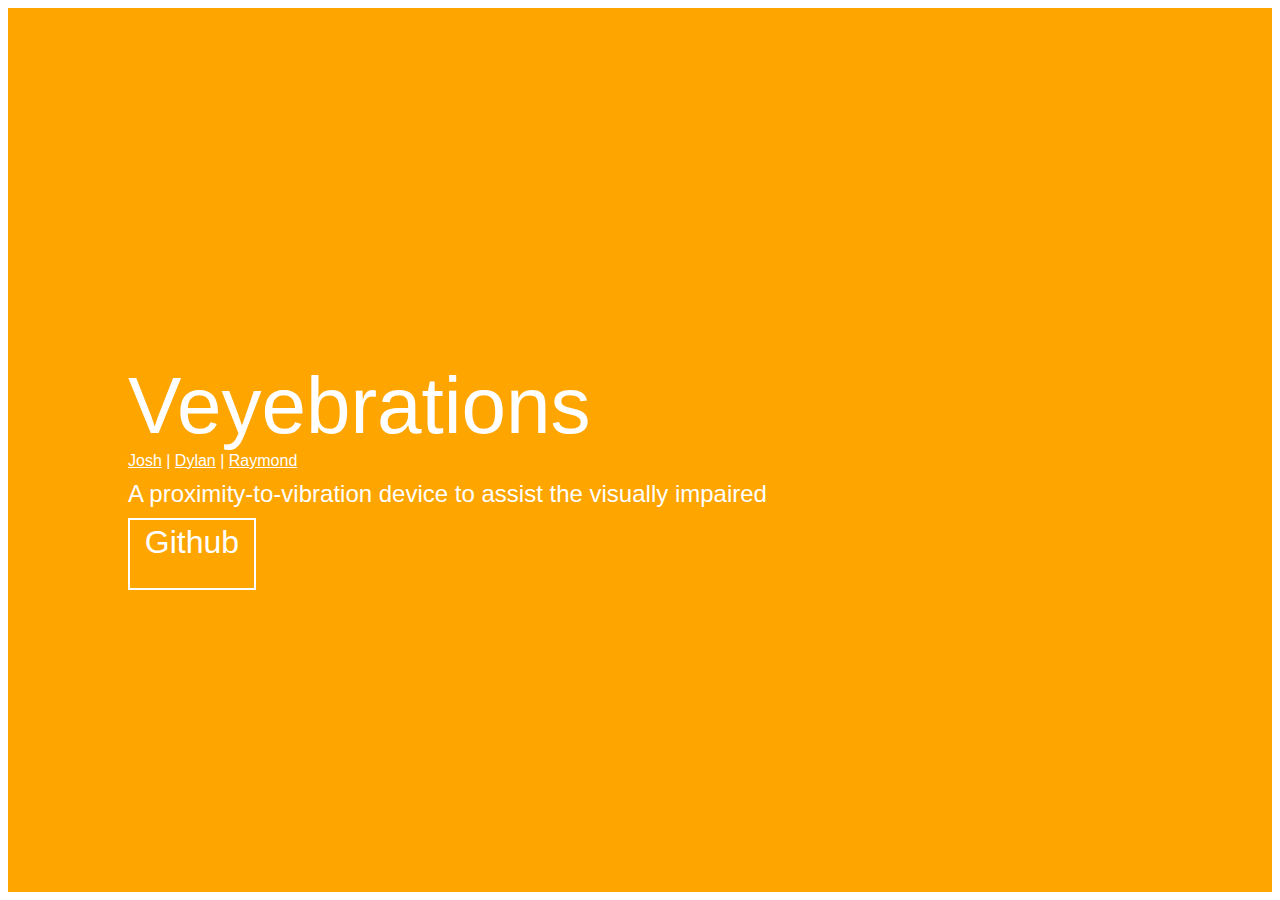
==== index.html @ 89248b1b "cover page" ====
<html>
	<head>
		<script src="js/main.js"></script>
		<link rel="stylesheet" type="text/css" href="css/main.css">
	</head>
	<body>
		<div class="frontBanner">
			<div class="titleCard">
				<div class="title">Veyebrations</div>
				<div class="names"> <a class="names" href="https://github.com/Aether357">Josh</a> | <a class="names" href="https://github.com/dxa4481">Dylan</a> | <a class="names" href="https://github.com/rayrobdod">Raymond</a></div>
			
				<div class="description">A proximity-to-vibration device to assist the visually impaired</div>
				<div onclick="window.location = 'https://github.com/dxa4481/Veyebrations/'" class="githubLink">Github</div>
			</div>
		</div>
	</body>

</html>
---- css/main.css ----
.frontBanner{
	background-color: orange;
	height: 100%;
	width: 100%;
	font-family: Lato, Helvetica, Arial, sans-serif;
}

.titleCard{
	bottom: 20%;
	left: 10%;
	height: 40%;
	display: block;
	position: absolute;
}

.title{
	font-size: 500%;
	color: white;
}

.description{
	font-size: 150%;
	color: white;
	line-height: 200%;
}

.githubLink{
	box-shadow: rgb(255, 255, 255) 0px 0px 0px 2px inset;
	width: 20%;
	bottom: 10%;
	height: 20%;
	text-align: center;
	line-height: 150%;
	color: white;
	font-size: 200%;
	transition: all 0.3s;
	cursor:pointer;
}

.githubLink:hover{
	background-color: #FFCF0F;
}

.names{
	font-size: 100%;
	color: white;
}
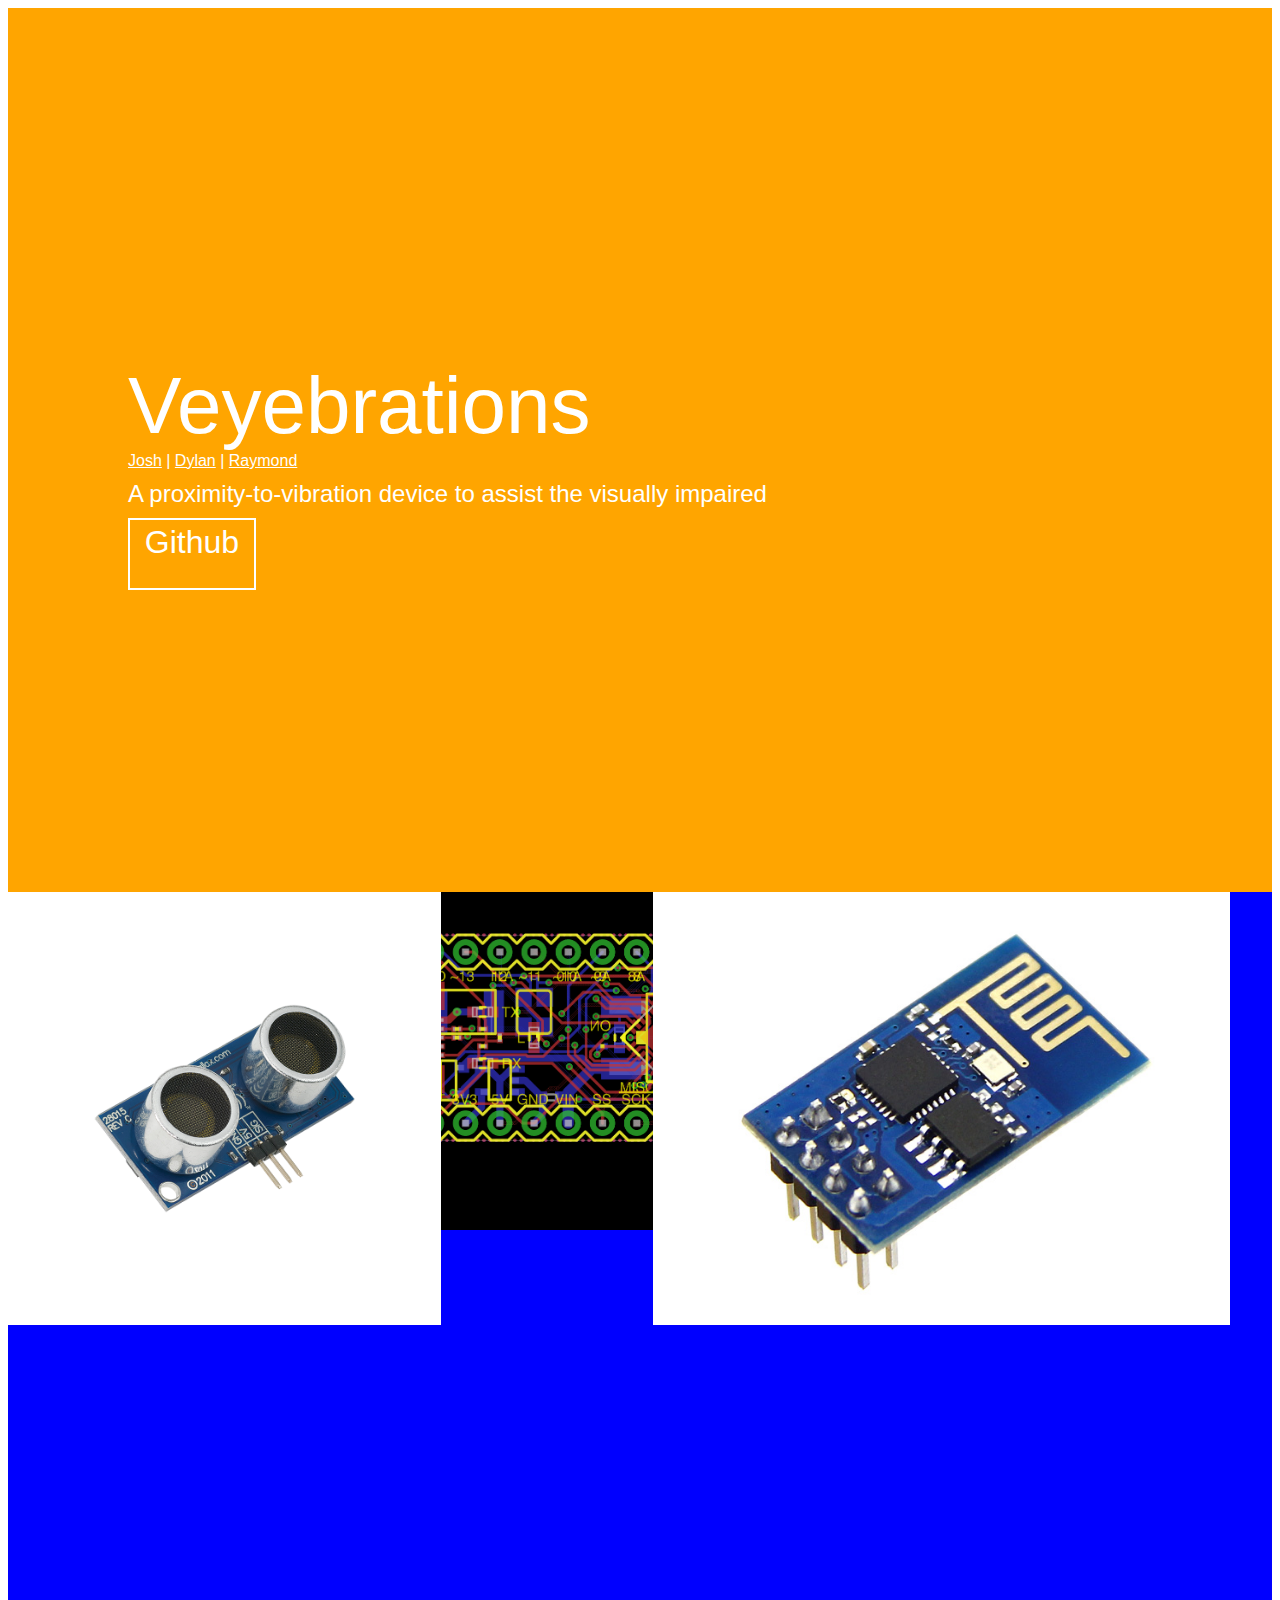
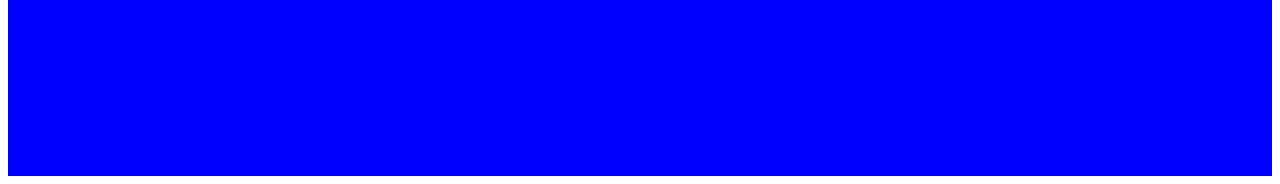
==== commit eb51a3c2: "adding pictures page" ====
--- a/index.html
+++ b/index.html
@@ -13,6 +13,11 @@
 				<div onclick="window.location = 'https://github.com/dxa4481/Veyebrations/'" class="githubLink">Github</div>
 			</div>
 		</div>
+		<div class="linksPage">
+			<div class="proximity"></div>
+			<div class="radio"></div>
+			<div class="pcb"></div>
+		</div>
 	</body>
 
 </html>
--- a/css/main.css
+++ b/css/main.css
@@ -46,3 +46,37 @@
 	color: white;
 }
 
+.linksPage{
+	background-color: blue;
+	height: 100%;
+	width: 100%;
+}
+
+.proximity{
+	height: 49%;
+	width: 49%;
+	float:left;
+	background-size: contain;
+	background-repeat: no-repeat;
+	background-image: url("/pics/proximity.png");
+	margin: 0 auto;
+}
+
+.radio{
+	height: 49%;
+	width: 49%;
+	float:right;
+	background-size: contain;
+	background-repeat: no-repeat;
+	background-image: url("/pics/esp8266.jpg");
+	margin: 0 auto;
+}
+
+.pcb{
+	height: 49%;
+	width: 49%;
+	background-size: contain;
+	background-repeat: no-repeat;
+	background-image: url("/pics/pcb.png");
+	margin: 0 auto;
+}
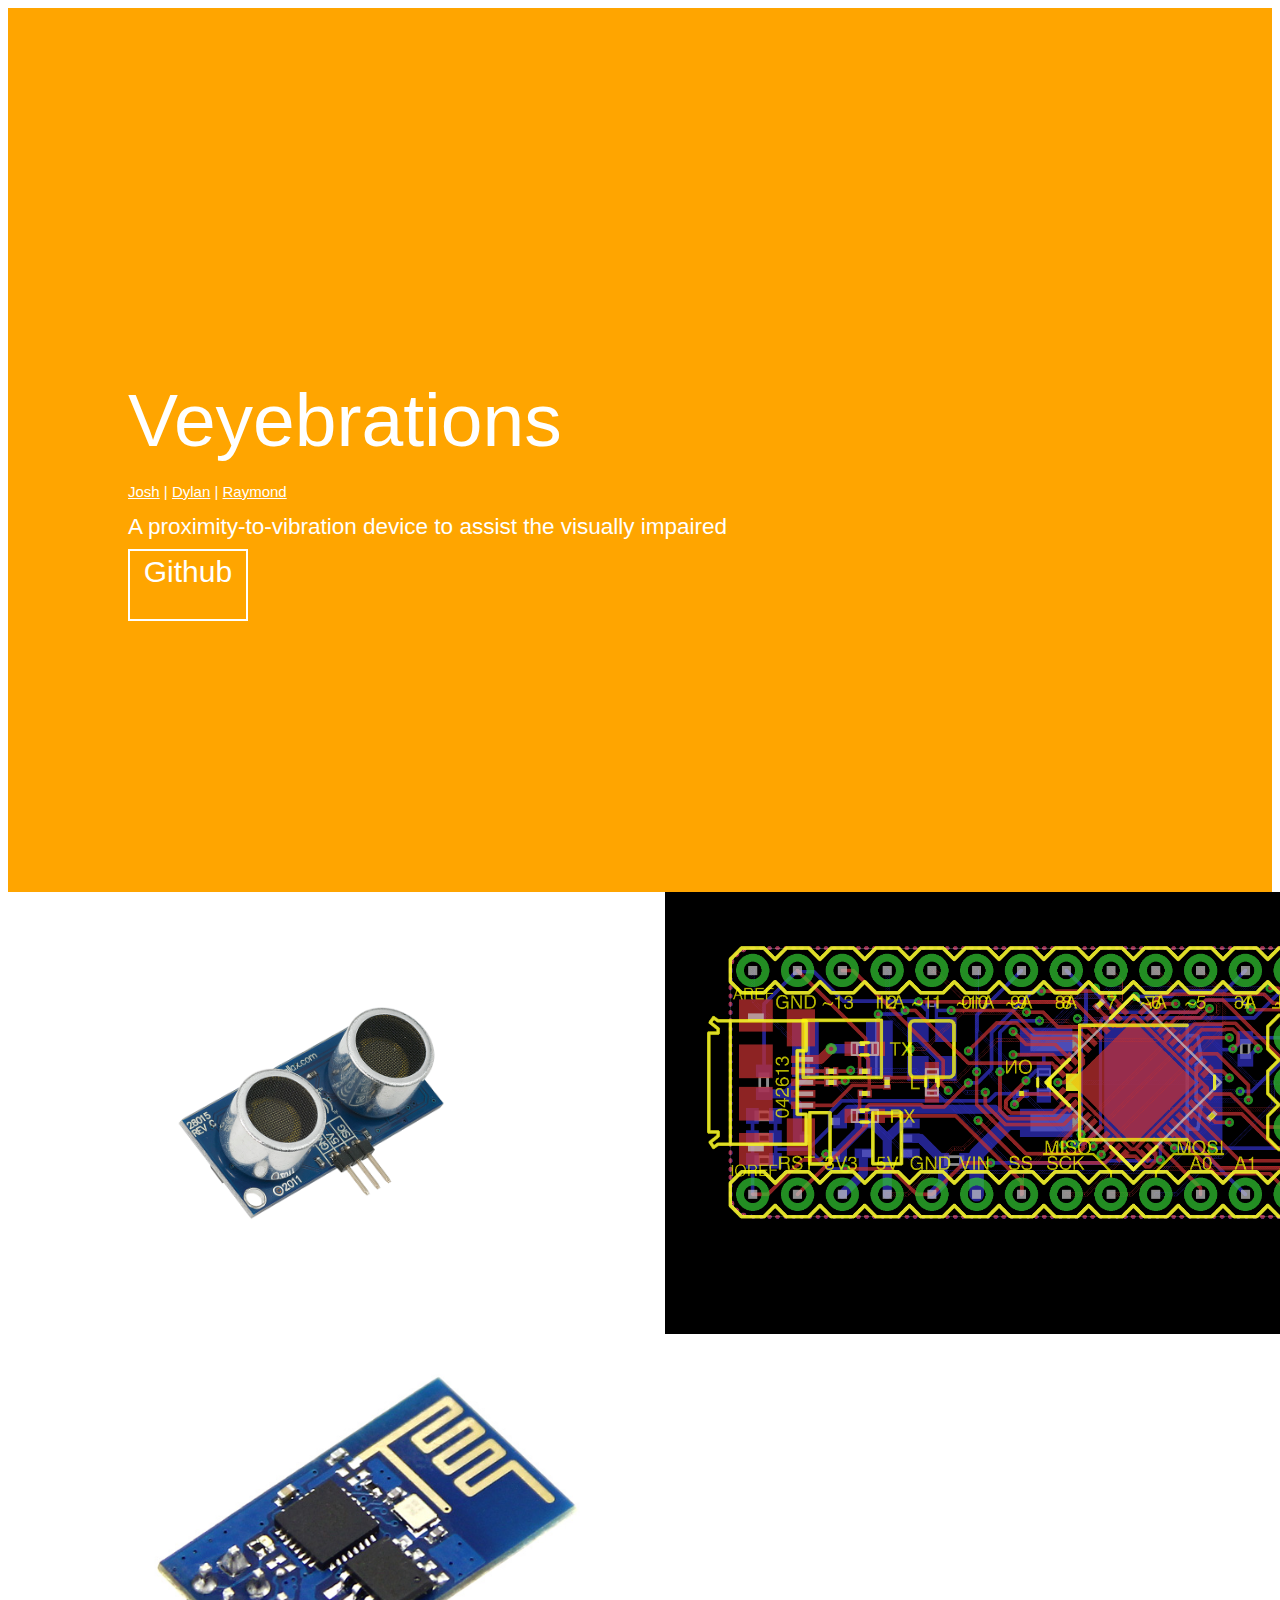
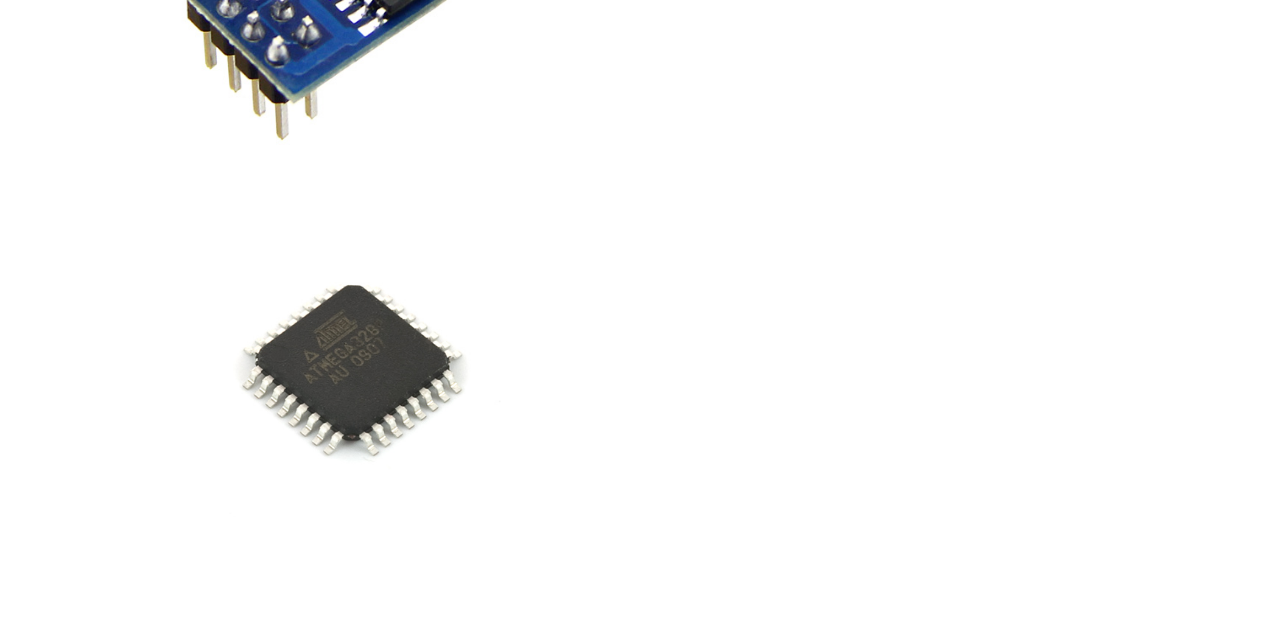
==== commit 19e7bb2c: "adding skeleton framework" ====
--- a/index.html
+++ b/index.html
@@ -2,6 +2,7 @@
 	<head>
 		<script src="js/main.js"></script>
 		<link rel="stylesheet" type="text/css" href="css/main.css">
+		<link rel="stylesheet" type="text/css" href="css/skeleton.css">
 	</head>
 	<body>
 		<div class="frontBanner">
@@ -14,9 +15,18 @@
 			</div>
 		</div>
 		<div class="linksPage">
-			<div class="proximity"></div>
-			<div class="radio"></div>
-			<div class="pcb"></div>
+			<div class="six columns">
+				<img class="images" src="pics/proximity.png"></img>
+			</div>
+			<div class="six columns">
+				<img class="images" src="pics/pcb.png"></img>
+			</div>
+			<div class="six columns">
+				<img class="images" src="pics/esp8266.jpg"></img>
+			</div>
+			<div class="six columns">
+				<img class="images" src="pics/atmega328.jpg"></img>
+			</div>		
 		</div>
 	</body>
 
--- a/css/main.css
+++ b/css/main.css
@@ -47,36 +47,15 @@
 }
 
 .linksPage{
-	background-color: blue;
 	height: 100%;
 	width: 100%;
 }
 
-.proximity{
-	height: 49%;
-	width: 49%;
-	float:left;
-	background-size: contain;
-	background-repeat: no-repeat;
-	background-image: url("/pics/proximity.png");
-	margin: 0 auto;
+.images{
+	height: 50%;
+	display: block;
+	margin-left: auto;
+	margin-right: auto;
 }
 
-.radio{
-	height: 49%;
-	width: 49%;
-	float:right;
-	background-size: contain;
-	background-repeat: no-repeat;
-	background-image: url("/pics/esp8266.jpg");
-	margin: 0 auto;
-}
 
-.pcb{
-	height: 49%;
-	width: 49%;
-	background-size: contain;
-	background-repeat: no-repeat;
-	background-image: url("/pics/pcb.png");
-	margin: 0 auto;
-}
--- a/css/skeleton.css
+++ b/css/skeleton.css
@@ -0,0 +1,418 @@
+/*
+* Skeleton V2.0.4
+* Copyright 2014, Dave Gamache
+* www.getskeleton.com
+* Free to use under the MIT license.
+* http://www.opensource.org/licenses/mit-license.php
+* 12/29/2014
+*/
+
+
+/* Table of contents
+––––––––––––––––––––––––––––––––––––––––––––––––––
+- Grid
+- Base Styles
+- Typography
+- Links
+- Buttons
+- Forms
+- Lists
+- Code
+- Tables
+- Spacing
+- Utilities
+- Clearing
+- Media Queries
+*/
+
+
+/* Grid
+–––––––––––––––––––––––––––––––––––––––––––––––––– */
+.container {
+  position: relative;
+  width: 100%;
+  max-width: 960px;
+  margin: 0 auto;
+  padding: 0 20px;
+  box-sizing: border-box; }
+.column,
+.columns {
+  width: 100%;
+  float: left;
+  box-sizing: border-box; }
+
+/* For devices larger than 400px */
+@media (min-width: 400px) {
+  .container {
+    width: 85%;
+    padding: 0; }
+}
+
+/* For devices larger than 550px */
+@media (min-width: 550px) {
+  .container {
+    width: 80%; }
+  .column,
+  .columns {
+    margin-left: 4%; }
+  .column:first-child,
+  .columns:first-child {
+    margin-left: 0; }
+
+  .one.column,
+  .one.columns                    { width: 4.66666666667%; }
+  .two.columns                    { width: 13.3333333333%; }
+  .three.columns                  { width: 22%;            }
+  .four.columns                   { width: 30.6666666667%; }
+  .five.columns                   { width: 39.3333333333%; }
+  .six.columns                    { width: 48%;            }
+  .seven.columns                  { width: 56.6666666667%; }
+  .eight.columns                  { width: 65.3333333333%; }
+  .nine.columns                   { width: 74.0%;          }
+  .ten.columns                    { width: 82.6666666667%; }
+  .eleven.columns                 { width: 91.3333333333%; }
+  .twelve.columns                 { width: 100%; margin-left: 0; }
+
+  .one-third.column               { width: 30.6666666667%; }
+  .two-thirds.column              { width: 65.3333333333%; }
+
+  .one-half.column                { width: 48%; }
+
+  /* Offsets */
+  .offset-by-one.column,
+  .offset-by-one.columns          { margin-left: 8.66666666667%; }
+  .offset-by-two.column,
+  .offset-by-two.columns          { margin-left: 17.3333333333%; }
+  .offset-by-three.column,
+  .offset-by-three.columns        { margin-left: 26%;            }
+  .offset-by-four.column,
+  .offset-by-four.columns         { margin-left: 34.6666666667%; }
+  .offset-by-five.column,
+  .offset-by-five.columns         { margin-left: 43.3333333333%; }
+  .offset-by-six.column,
+  .offset-by-six.columns          { margin-left: 52%;            }
+  .offset-by-seven.column,
+  .offset-by-seven.columns        { margin-left: 60.6666666667%; }
+  .offset-by-eight.column,
+  .offset-by-eight.columns        { margin-left: 69.3333333333%; }
+  .offset-by-nine.column,
+  .offset-by-nine.columns         { margin-left: 78.0%;          }
+  .offset-by-ten.column,
+  .offset-by-ten.columns          { margin-left: 86.6666666667%; }
+  .offset-by-eleven.column,
+  .offset-by-eleven.columns       { margin-left: 95.3333333333%; }
+
+  .offset-by-one-third.column,
+  .offset-by-one-third.columns    { margin-left: 34.6666666667%; }
+  .offset-by-two-thirds.column,
+  .offset-by-two-thirds.columns   { margin-left: 69.3333333333%; }
+
+  .offset-by-one-half.column,
+  .offset-by-one-half.columns     { margin-left: 52%; }
+
+}
+
+
+/* Base Styles
+–––––––––––––––––––––––––––––––––––––––––––––––––– */
+/* NOTE
+html is set to 62.5% so that all the REM measurements throughout Skeleton
+are based on 10px sizing. So basically 1.5rem = 15px :) */
+html {
+  font-size: 62.5%; }
+body {
+  font-size: 1.5em; /* currently ems cause chrome bug misinterpreting rems on body element */
+  line-height: 1.6;
+  font-weight: 400;
+  font-family: "Raleway", "HelveticaNeue", "Helvetica Neue", Helvetica, Arial, sans-serif;
+  color: #222; }
+
+
+/* Typography
+–––––––––––––––––––––––––––––––––––––––––––––––––– */
+h1, h2, h3, h4, h5, h6 {
+  margin-top: 0;
+  margin-bottom: 2rem;
+  font-weight: 300; }
+h1 { font-size: 4.0rem; line-height: 1.2;  letter-spacing: -.1rem;}
+h2 { font-size: 3.6rem; line-height: 1.25; letter-spacing: -.1rem; }
+h3 { font-size: 3.0rem; line-height: 1.3;  letter-spacing: -.1rem; }
+h4 { font-size: 2.4rem; line-height: 1.35; letter-spacing: -.08rem; }
+h5 { font-size: 1.8rem; line-height: 1.5;  letter-spacing: -.05rem; }
+h6 { font-size: 1.5rem; line-height: 1.6;  letter-spacing: 0; }
+
+/* Larger than phablet */
+@media (min-width: 550px) {
+  h1 { font-size: 5.0rem; }
+  h2 { font-size: 4.2rem; }
+  h3 { font-size: 3.6rem; }
+  h4 { font-size: 3.0rem; }
+  h5 { font-size: 2.4rem; }
+  h6 { font-size: 1.5rem; }
+}
+
+p {
+  margin-top: 0; }
+
+
+/* Links
+–––––––––––––––––––––––––––––––––––––––––––––––––– */
+a {
+  color: #1EAEDB; }
+a:hover {
+  color: #0FA0CE; }
+
+
+/* Buttons
+–––––––––––––––––––––––––––––––––––––––––––––––––– */
+.button,
+button,
+input[type="submit"],
+input[type="reset"],
+input[type="button"] {
+  display: inline-block;
+  height: 38px;
+  padding: 0 30px;
+  color: #555;
+  text-align: center;
+  font-size: 11px;
+  font-weight: 600;
+  line-height: 38px;
+  letter-spacing: .1rem;
+  text-transform: uppercase;
+  text-decoration: none;
+  white-space: nowrap;
+  background-color: transparent;
+  border-radius: 4px;
+  border: 1px solid #bbb;
+  cursor: pointer;
+  box-sizing: border-box; }
+.button:hover,
+button:hover,
+input[type="submit"]:hover,
+input[type="reset"]:hover,
+input[type="button"]:hover,
+.button:focus,
+button:focus,
+input[type="submit"]:focus,
+input[type="reset"]:focus,
+input[type="button"]:focus {
+  color: #333;
+  border-color: #888;
+  outline: 0; }
+.button.button-primary,
+button.button-primary,
+input[type="submit"].button-primary,
+input[type="reset"].button-primary,
+input[type="button"].button-primary {
+  color: #FFF;
+  background-color: #33C3F0;
+  border-color: #33C3F0; }
+.button.button-primary:hover,
+button.button-primary:hover,
+input[type="submit"].button-primary:hover,
+input[type="reset"].button-primary:hover,
+input[type="button"].button-primary:hover,
+.button.button-primary:focus,
+button.button-primary:focus,
+input[type="submit"].button-primary:focus,
+input[type="reset"].button-primary:focus,
+input[type="button"].button-primary:focus {
+  color: #FFF;
+  background-color: #1EAEDB;
+  border-color: #1EAEDB; }
+
+
+/* Forms
+–––––––––––––––––––––––––––––––––––––––––––––––––– */
+input[type="email"],
+input[type="number"],
+input[type="search"],
+input[type="text"],
+input[type="tel"],
+input[type="url"],
+input[type="password"],
+textarea,
+select {
+  height: 38px;
+  padding: 6px 10px; /* The 6px vertically centers text on FF, ignored by Webkit */
+  background-color: #fff;
+  border: 1px solid #D1D1D1;
+  border-radius: 4px;
+  box-shadow: none;
+  box-sizing: border-box; }
+/* Removes awkward default styles on some inputs for iOS */
+input[type="email"],
+input[type="number"],
+input[type="search"],
+input[type="text"],
+input[type="tel"],
+input[type="url"],
+input[type="password"],
+textarea {
+  -webkit-appearance: none;
+     -moz-appearance: none;
+          appearance: none; }
+textarea {
+  min-height: 65px;
+  padding-top: 6px;
+  padding-bottom: 6px; }
+input[type="email"]:focus,
+input[type="number"]:focus,
+input[type="search"]:focus,
+input[type="text"]:focus,
+input[type="tel"]:focus,
+input[type="url"]:focus,
+input[type="password"]:focus,
+textarea:focus,
+select:focus {
+  border: 1px solid #33C3F0;
+  outline: 0; }
+label,
+legend {
+  display: block;
+  margin-bottom: .5rem;
+  font-weight: 600; }
+fieldset {
+  padding: 0;
+  border-width: 0; }
+input[type="checkbox"],
+input[type="radio"] {
+  display: inline; }
+label > .label-body {
+  display: inline-block;
+  margin-left: .5rem;
+  font-weight: normal; }
+
+
+/* Lists
+–––––––––––––––––––––––––––––––––––––––––––––––––– */
+ul {
+  list-style: circle inside; }
+ol {
+  list-style: decimal inside; }
+ol, ul {
+  padding-left: 0;
+  margin-top: 0; }
+ul ul,
+ul ol,
+ol ol,
+ol ul {
+  margin: 1.5rem 0 1.5rem 3rem;
+  font-size: 90%; }
+li {
+  margin-bottom: 1rem; }
+
+
+/* Code
+–––––––––––––––––––––––––––––––––––––––––––––––––– */
+code {
+  padding: .2rem .5rem;
+  margin: 0 .2rem;
+  font-size: 90%;
+  white-space: nowrap;
+  background: #F1F1F1;
+  border: 1px solid #E1E1E1;
+  border-radius: 4px; }
+pre > code {
+  display: block;
+  padding: 1rem 1.5rem;
+  white-space: pre; }
+
+
+/* Tables
+–––––––––––––––––––––––––––––––––––––––––––––––––– */
+th,
+td {
+  padding: 12px 15px;
+  text-align: left;
+  border-bottom: 1px solid #E1E1E1; }
+th:first-child,
+td:first-child {
+  padding-left: 0; }
+th:last-child,
+td:last-child {
+  padding-right: 0; }
+
+
+/* Spacing
+–––––––––––––––––––––––––––––––––––––––––––––––––– */
+button,
+.button {
+  margin-bottom: 1rem; }
+input,
+textarea,
+select,
+fieldset {
+  margin-bottom: 1.5rem; }
+pre,
+blockquote,
+dl,
+figure,
+table,
+p,
+ul,
+ol,
+form {
+  margin-bottom: 2.5rem; }
+
+
+/* Utilities
+–––––––––––––––––––––––––––––––––––––––––––––––––– */
+.u-full-width {
+  width: 100%;
+  box-sizing: border-box; }
+.u-max-full-width {
+  max-width: 100%;
+  box-sizing: border-box; }
+.u-pull-right {
+  float: right; }
+.u-pull-left {
+  float: left; }
+
+
+/* Misc
+–––––––––––––––––––––––––––––––––––––––––––––––––– */
+hr {
+  margin-top: 3rem;
+  margin-bottom: 3.5rem;
+  border-width: 0;
+  border-top: 1px solid #E1E1E1; }
+
+
+/* Clearing
+–––––––––––––––––––––––––––––––––––––––––––––––––– */
+
+/* Self Clearing Goodness */
+.container:after,
+.row:after,
+.u-cf {
+  content: "";
+  display: table;
+  clear: both; }
+
+
+/* Media Queries
+–––––––––––––––––––––––––––––––––––––––––––––––––– */
+/*
+Note: The best way to structure the use of media queries is to create the queries
+near the relevant code. For example, if you wanted to change the styles for buttons
+on small devices, paste the mobile query code up in the buttons section and style it
+there.
+*/
+
+
+/* Larger than mobile */
+@media (min-width: 400px) {}
+
+/* Larger than phablet (also point when grid becomes active) */
+@media (min-width: 550px) {}
+
+/* Larger than tablet */
+@media (min-width: 750px) {}
+
+/* Larger than desktop */
+@media (min-width: 1000px) {}
+
+/* Larger than Desktop HD */
+@media (min-width: 1200px) {}
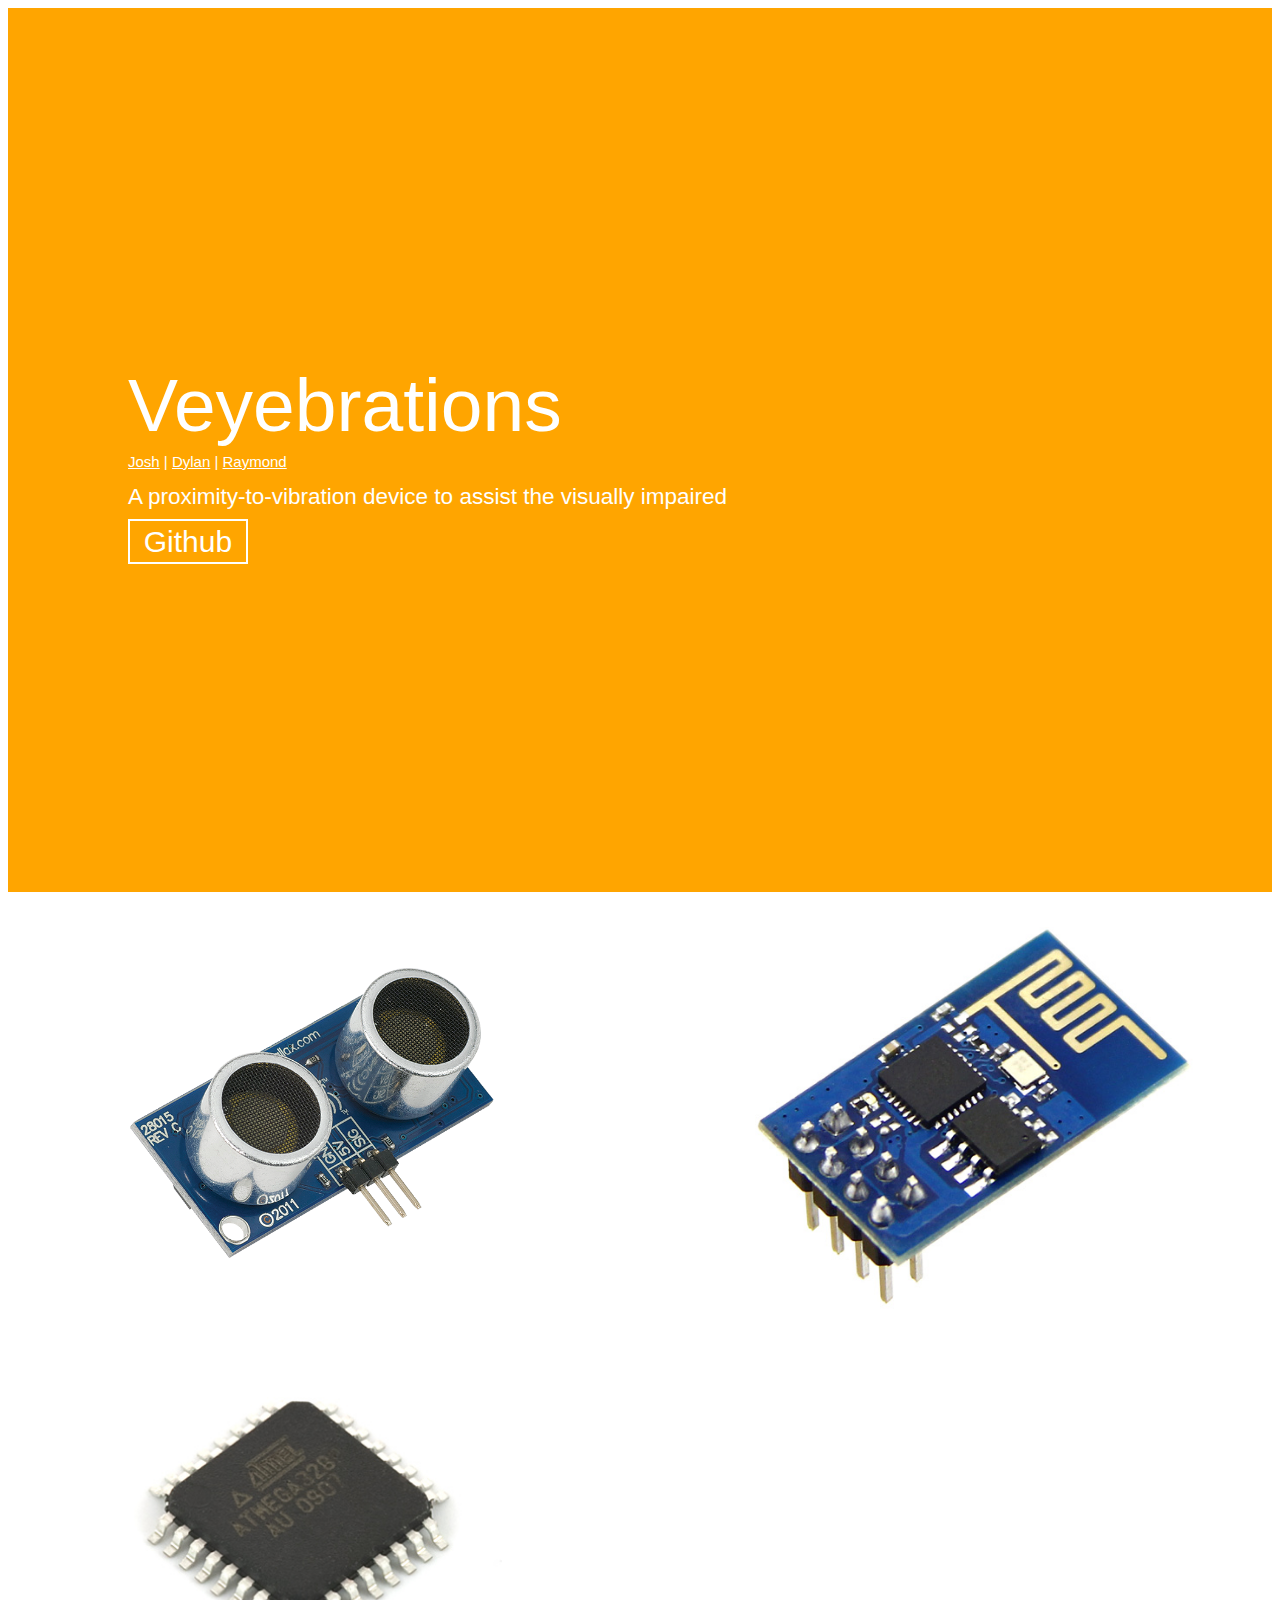
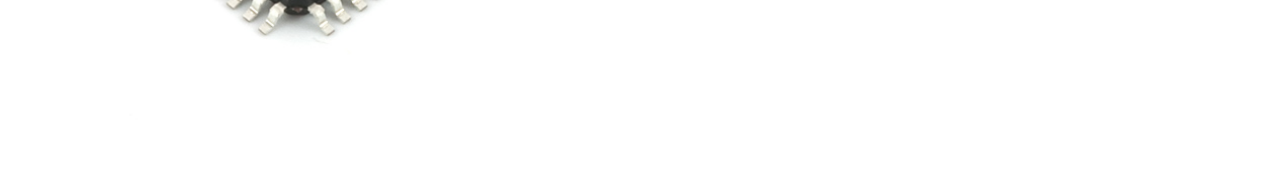
==== commit ae520b63: "Improve image style; use more-semantic-than-div elements" ====
--- a/index.html
+++ b/index.html
@@ -1,5 +1,6 @@
 <html>
 	<head>
+		<title>Veyebrations</title>
 		<script src="js/main.js"></script>
 		<link rel="stylesheet" type="text/css" href="css/main.css">
 		<link rel="stylesheet" type="text/css" href="css/skeleton.css">
@@ -7,26 +8,30 @@
 	<body>
 		<div class="frontBanner">
 			<div class="titleCard">
-				<div class="title">Veyebrations</div>
+				<h1 class="title">Veyebrations</h1>
 				<div class="names"> <a class="names" href="https://github.com/Aether357">Josh</a> | <a class="names" href="https://github.com/dxa4481">Dylan</a> | <a class="names" href="https://github.com/rayrobdod">Raymond</a></div>
 			
 				<div class="description">A proximity-to-vibration device to assist the visually impaired</div>
-				<div onclick="window.location = 'https://github.com/dxa4481/Veyebrations/'" class="githubLink">Github</div>
+				<a href="https://github.com/dxa4481/Veyebrations/" class="githubLink">Github</a>
 			</div>
 		</div>
 		<div class="linksPage">
-			<div class="six columns">
-				<img class="images" src="pics/proximity.png"></img>
+			<div class="row">
+				<div class="six columns">
+					<div class="imageOverlay image1"></div>
+				</div>
+				<div class="six columns">
+					<div class="imageOverlay image2"></div>
+				</div>
 			</div>
-			<div class="six columns">
-				<img class="images" src="pics/pcb.png"></img>
+			<div class="row">
+				<div class="six columns">
+					<div class="imageOverlay image3"></div>
+				</div>	
+				<div class="six columns">
+					<div class="imageOverlay image4"></div>
+				</div>		
 			</div>
-			<div class="six columns">
-				<img class="images" src="pics/esp8266.jpg"></img>
-			</div>
-			<div class="six columns">
-				<img class="images" src="pics/atmega328.jpg"></img>
-			</div>		
 		</div>
 	</body>
 
--- a/css/main.css
+++ b/css/main.css
@@ -14,6 +14,8 @@
 }
 
 .title{
+	margin: 0px;
+	letter-spacing: 0px;
 	font-size: 500%;
 	color: white;
 }
@@ -25,11 +27,12 @@
 }
 
 .githubLink{
+	display: block;
 	box-shadow: rgb(255, 255, 255) 0px 0px 0px 2px inset;
 	width: 20%;
 	bottom: 10%;
-	height: 20%;
 	text-align: center;
+	text-decoration: none;
 	line-height: 150%;
 	color: white;
 	font-size: 200%;
@@ -47,15 +50,41 @@
 }
 
 .linksPage{
-	height: 100%;
-	width: 100%;
 }
 
-.images{
+.image1{
+	background-image: url('../pics/proximity.png');
+}
+
+.image2{
+	background-image: url('../pics/esp8266.jpg');
+}
+
+.image3{
+	background-image: url('../pics/atmega328.jpg');
+}
+
+.image4{
+	background-image: url('../pics/motor.png');
+	background-position-y: 15% !important;
+}
+
+.imageOverlay {
+	background-repeat: no-repeat;
+	background-position-x: 50%;
+	background-position-y: 50%;
 	height: 50%;
 	display: block;
 	margin-left: auto;
 	margin-right: auto;
+	background-size: cover;
+	background-color: rgba(0,0,0,0);
 }
 
 
+.imageOverlay:before{
+	background-color: inherit;
+}
+.imageOverlay:hover{
+	background-color: rgba(120,120,120,0.5)
+}
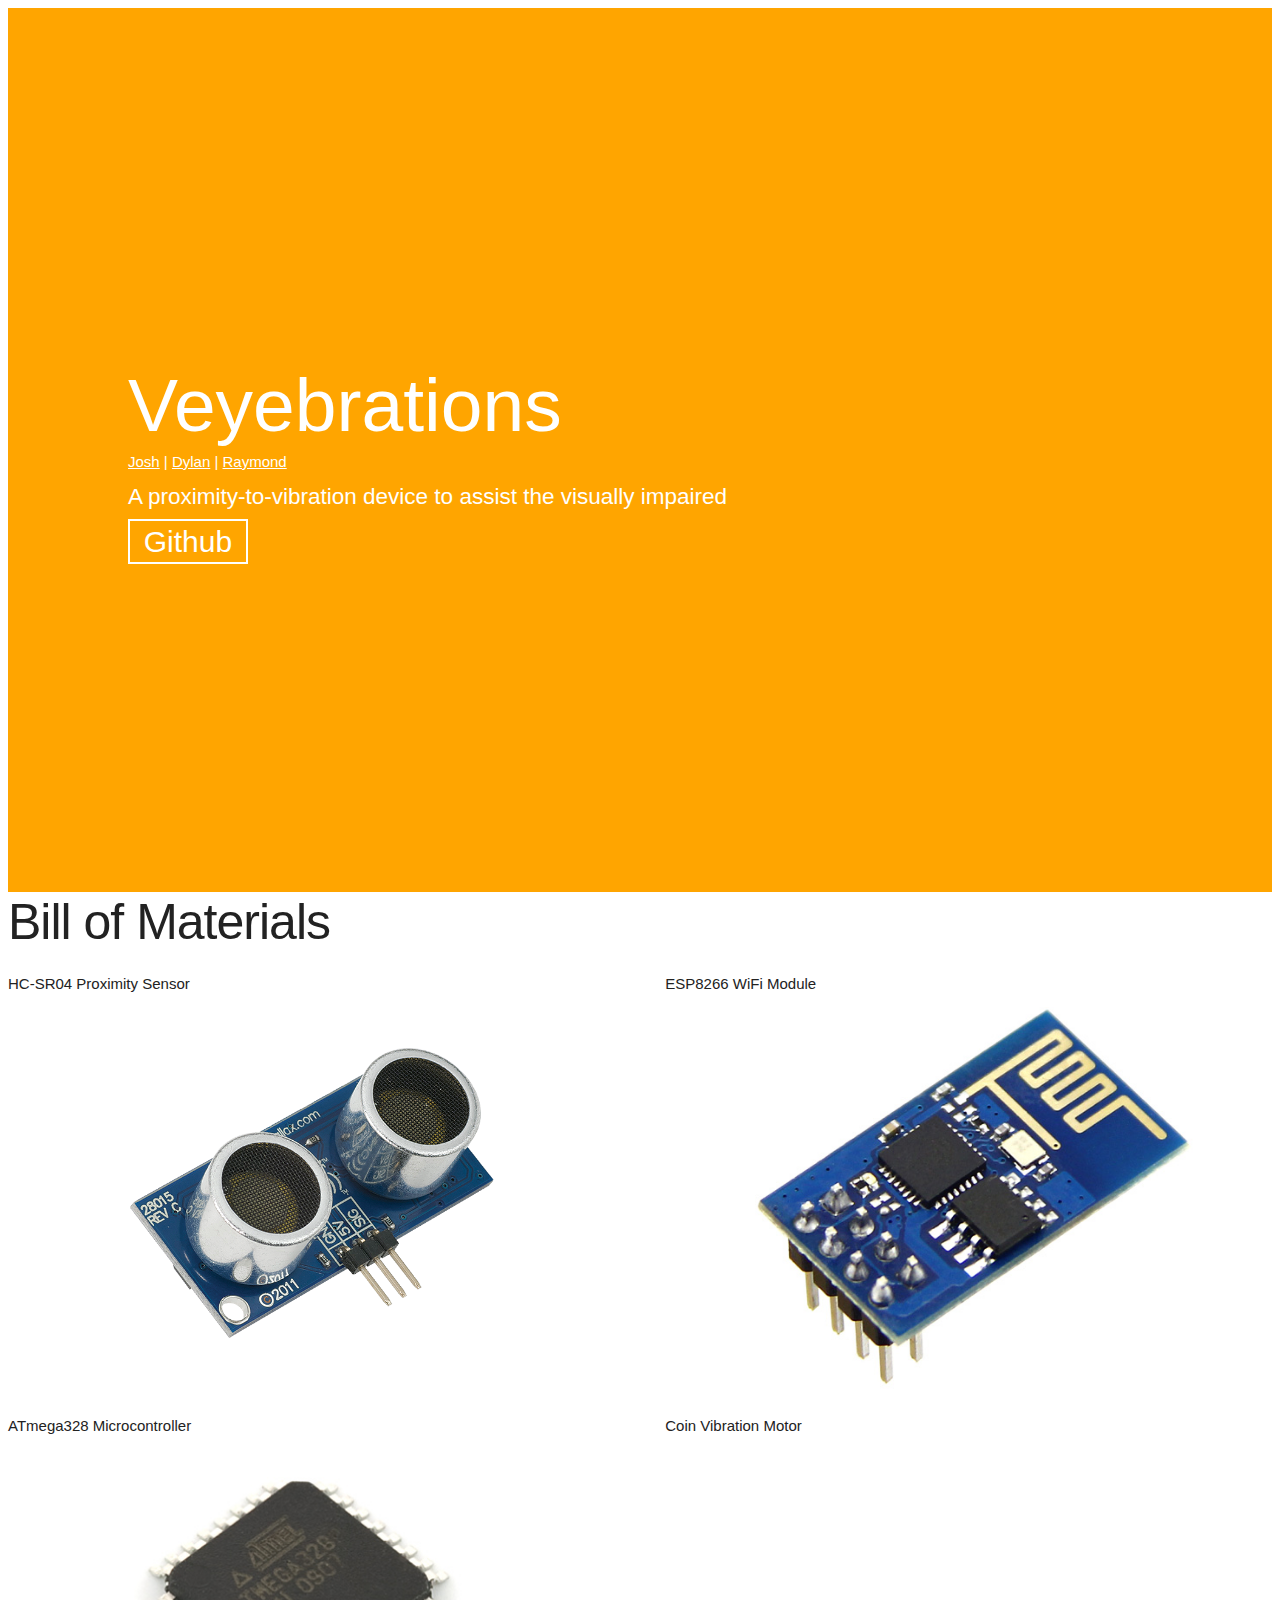
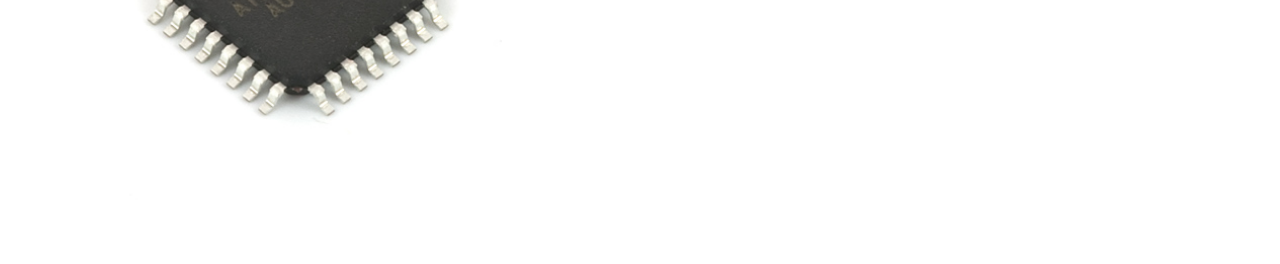
==== commit dbb20499: "Adding text to materials list" ====
--- a/index.html
+++ b/index.html
@@ -6,7 +6,7 @@
 		<link rel="stylesheet" type="text/css" href="css/skeleton.css">
 	</head>
 	<body>
-		<div class="frontBanner">
+		<header class="frontBanner">
 			<div class="titleCard">
 				<h1 class="title">Veyebrations</h1>
 				<div class="names"> <a class="names" href="https://github.com/Aether357">Josh</a> | <a class="names" href="https://github.com/dxa4481">Dylan</a> | <a class="names" href="https://github.com/rayrobdod">Raymond</a></div>
@@ -14,25 +14,26 @@
 				<div class="description">A proximity-to-vibration device to assist the visually impaired</div>
 				<a href="https://github.com/dxa4481/Veyebrations/" class="githubLink">Github</a>
 			</div>
-		</div>
-		<div class="linksPage">
+		</header>
+		<section class="linksPage">
+			<h1>Bill of Materials</h1>
 			<div class="row">
 				<div class="six columns">
-					<div class="imageOverlay image1"></div>
+					<div class="imageOverlay image1">HC-SR04 Proximity Sensor</div>
 				</div>
 				<div class="six columns">
-					<div class="imageOverlay image2"></div>
+					<div class="imageOverlay image2">ESP8266 WiFi Module</div>
 				</div>
 			</div>
 			<div class="row">
 				<div class="six columns">
-					<div class="imageOverlay image3"></div>
+					<div class="imageOverlay image3">ATmega328 Microcontroller</div>
 				</div>	
 				<div class="six columns">
-					<div class="imageOverlay image4"></div>
+					<div class="imageOverlay image4">Coin Vibration Motor</div>
 				</div>		
 			</div>
-		</div>
+		</section>
 	</body>
 
 </html>
--- a/css/main.css
+++ b/css/main.css
@@ -41,6 +41,7 @@
 }
 
 .githubLink:hover{
+	color: white;
 	background-color: #FFCF0F;
 }
 
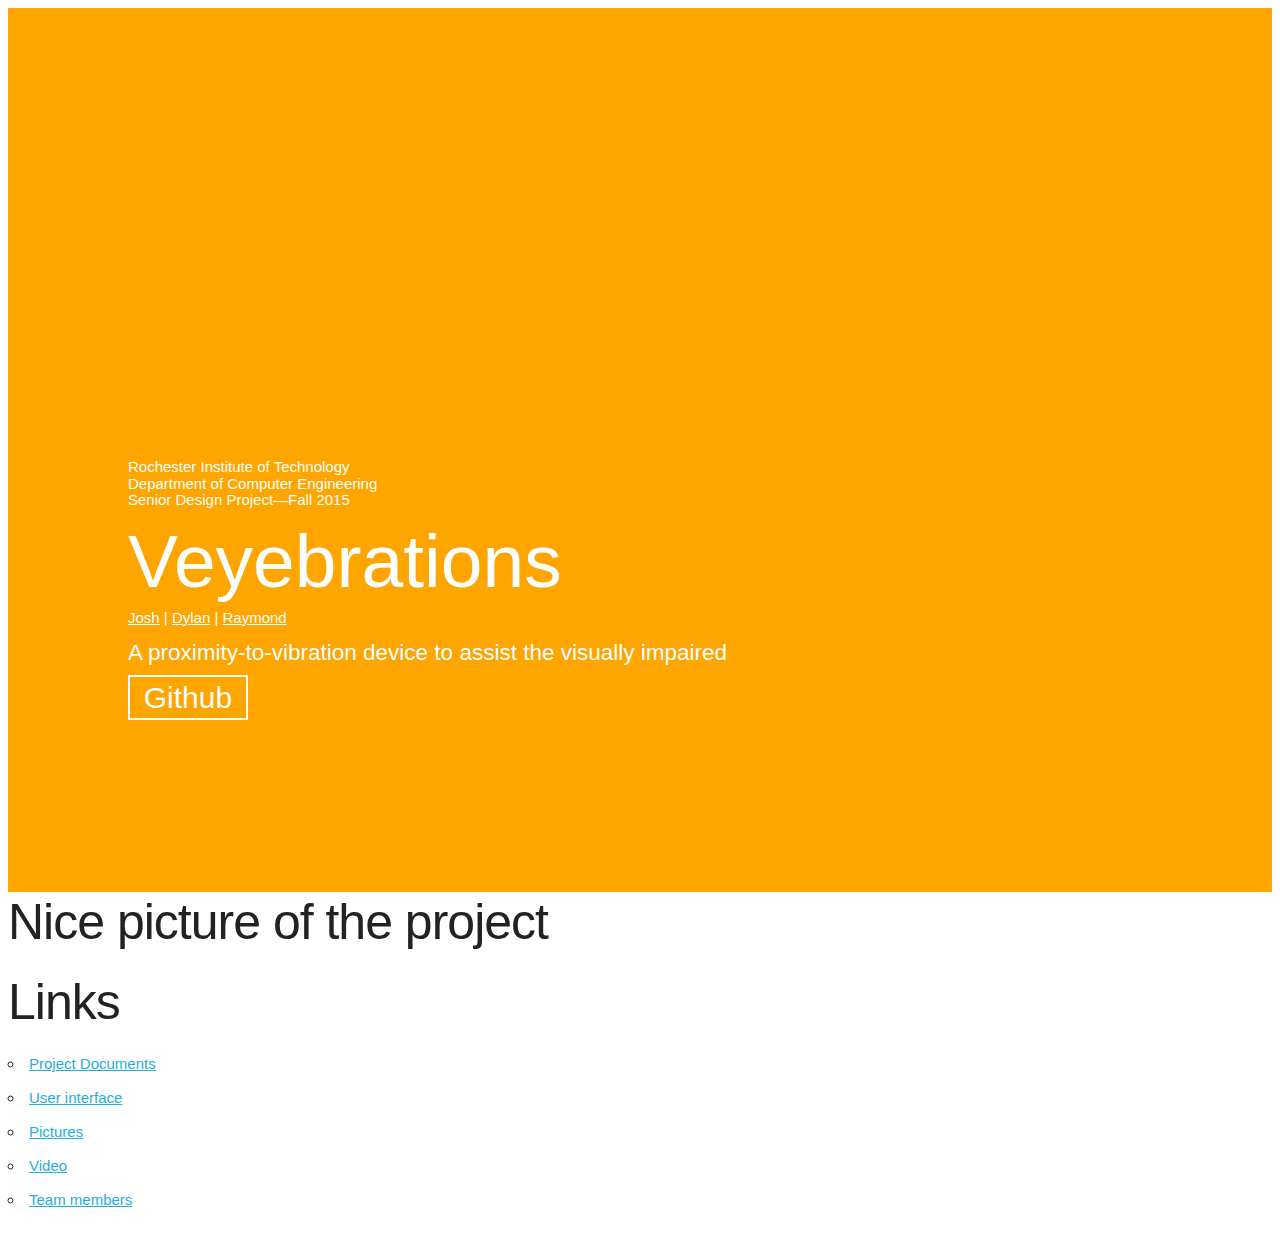
==== commit 9dc1eeb3: "Make Home page align with requirements." ====
--- a/index.html
+++ b/index.html
@@ -1,13 +1,20 @@
 <html>
 	<head>
 		<title>Veyebrations</title>
+		<meta http-equiv="Content-Type" content="text/html; charset=utf-8">
+		<meta charset="utf-8">
 		<script src="js/main.js"></script>
 		<link rel="stylesheet" type="text/css" href="css/main.css">
 		<link rel="stylesheet" type="text/css" href="css/skeleton.css">
 	</head>
 	<body>
-		<header class="frontBanner">
+		<header id="frontBanner">
 			<div class="titleCard">
+				<div class="affiliation">
+					Rochester Institute of Technology <br/>
+					Department of Computer Engineering <br/>
+					Senior Design Project—Fall 2015
+				</div>
 				<h1 class="title">Veyebrations</h1>
 				<div class="names"> <a class="names" href="https://github.com/Aether357">Josh</a> | <a class="names" href="https://github.com/dxa4481">Dylan</a> | <a class="names" href="https://github.com/rayrobdod">Raymond</a></div>
 			
@@ -15,24 +22,19 @@
 				<a href="https://github.com/dxa4481/Veyebrations/" class="githubLink">Github</a>
 			</div>
 		</header>
-		<section class="linksPage">
-			<h1>Bill of Materials</h1>
-			<div class="row">
-				<div class="six columns">
-					<div class="imageOverlay image1">HC-SR04 Proximity Sensor</div>
-				</div>
-				<div class="six columns">
-					<div class="imageOverlay image2">ESP8266 WiFi Module</div>
-				</div>
-			</div>
-			<div class="row">
-				<div class="six columns">
-					<div class="imageOverlay image3">ATmega328 Microcontroller</div>
-				</div>	
-				<div class="six columns">
-					<div class="imageOverlay image4">Coin Vibration Motor</div>
-				</div>		
-			</div>
+		<section id="niceImage">
+			<h1>Nice picture of the project</h1>
+			<img alt="" src="" />
+		</section>
+		<section id="linksPage">
+			<h1>Links</h1>
+			<ul>
+				<li><a href="/Documents">Project Documents</a></li>
+				<li><a href="/Interface">User interface</a></li>
+				<li><a href="/Pictures">Pictures</a></li>
+				<li><a href="/Video">Video</a></li>
+				<li><a href="/TeamMembers">Team members</a></li>
+			</ul>
 		</section>
 	</body>
 
--- a/css/main.css
+++ b/css/main.css
@@ -1,28 +1,34 @@
-.frontBanner{
+#frontBanner{
+	color: white;
 	background-color: orange;
 	height: 100%;
 	width: 100%;
 	font-family: Lato, Helvetica, Arial, sans-serif;
 }
+#frontBanner a{
+	color: white;
+}
 
 .titleCard{
 	bottom: 20%;
 	left: 10%;
-	height: 40%;
 	display: block;
 	position: absolute;
+}
+
+.affiliation {
+	line-height: 1.1;
+	margin-bottom: .5em;
 }
 
 .title{
 	margin: 0px;
 	letter-spacing: 0px;
 	font-size: 500%;
-	color: white;
 }
 
 .description{
 	font-size: 150%;
-	color: white;
 	line-height: 200%;
 }
 
@@ -34,7 +40,6 @@
 	text-align: center;
 	text-decoration: none;
 	line-height: 150%;
-	color: white;
 	font-size: 200%;
 	transition: all 0.3s;
 	cursor:pointer;
@@ -47,45 +52,7 @@
 
 .names{
 	font-size: 100%;
-	color: white;
 }
 
-.linksPage{
+#linksPage{
 }
-
-.image1{
-	background-image: url('../pics/proximity.png');
-}
-
-.image2{
-	background-image: url('../pics/esp8266.jpg');
-}
-
-.image3{
-	background-image: url('../pics/atmega328.jpg');
-}
-
-.image4{
-	background-image: url('../pics/motor.png');
-	background-position-y: 15% !important;
-}
-
-.imageOverlay {
-	background-repeat: no-repeat;
-	background-position-x: 50%;
-	background-position-y: 50%;
-	height: 50%;
-	display: block;
-	margin-left: auto;
-	margin-right: auto;
-	background-size: cover;
-	background-color: rgba(0,0,0,0);
-}
-
-
-.imageOverlay:before{
-	background-color: inherit;
-}
-.imageOverlay:hover{
-	background-color: rgba(120,120,120,0.5)
-}
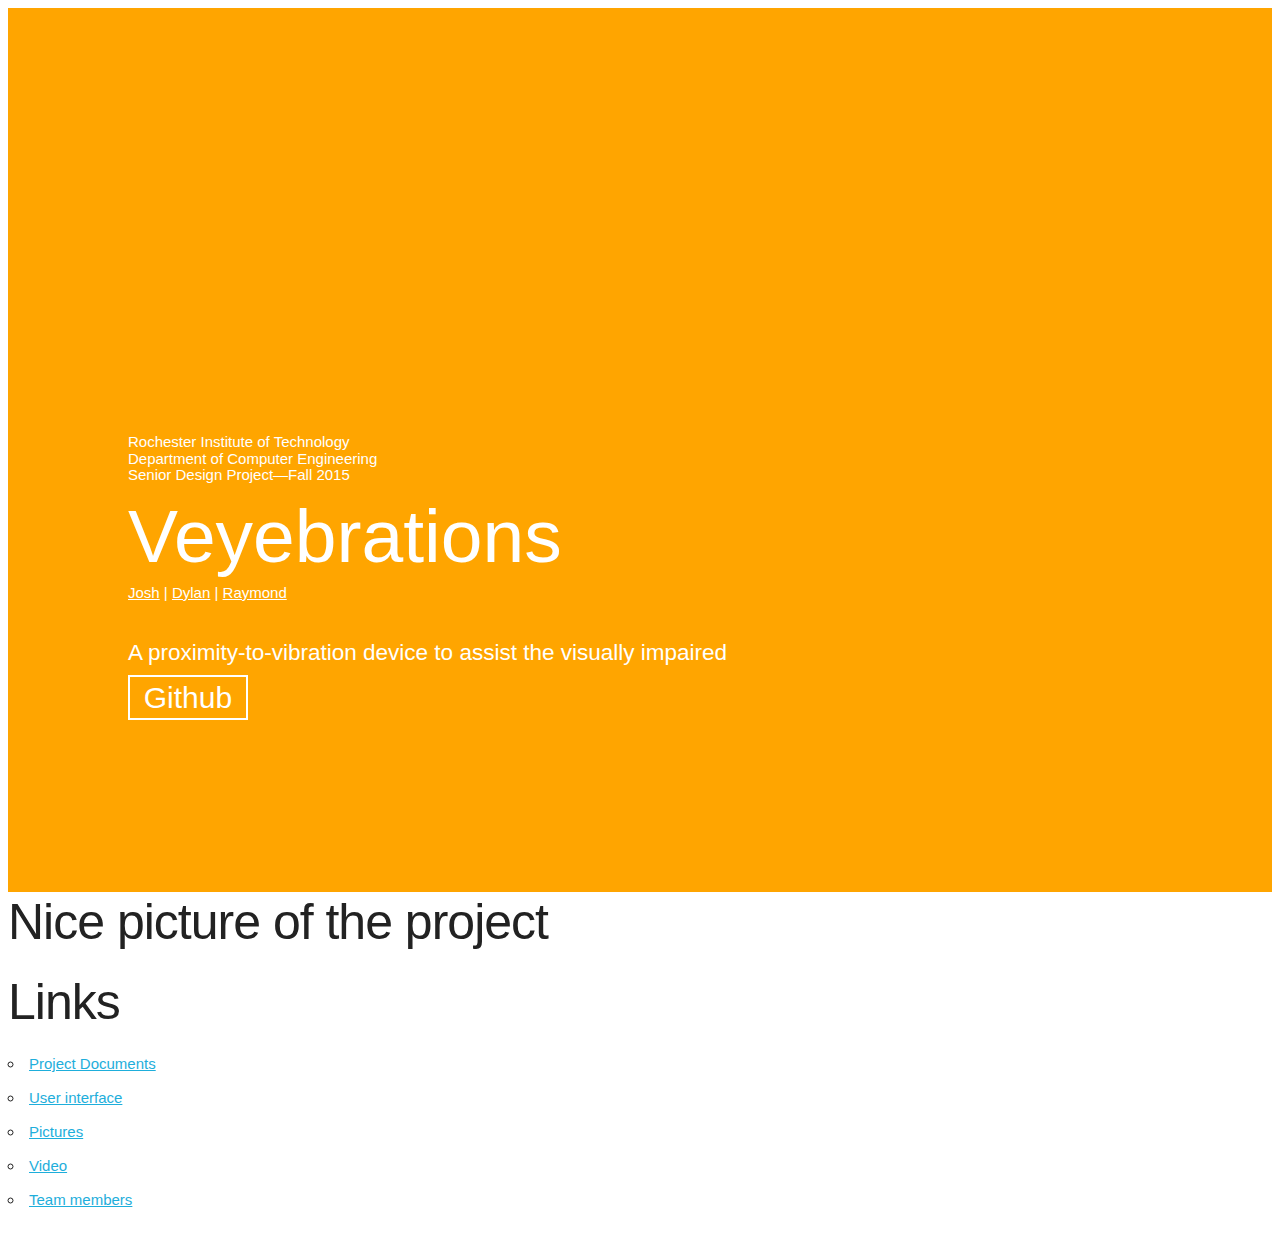
==== commit 67f86af5: "Convert list of names to a semantic list" ====
--- a/index.html
+++ b/index.html
@@ -16,8 +16,12 @@
 					Senior Design Project—Fall 2015
 				</div>
 				<h1 class="title">Veyebrations</h1>
-				<div class="names"> <a class="names" href="https://github.com/Aether357">Josh</a> | <a class="names" href="https://github.com/dxa4481">Dylan</a> | <a class="names" href="https://github.com/rayrobdod">Raymond</a></div>
-			
+				<ul class="names">
+					<li><a href="https://github.com/Aether357">Josh</a></li>
+					<li><a href="https://github.com/dxa4481">Dylan</a></li>
+					<li><a href="https://github.com/rayrobdod">Raymond</a></li>
+				</ul>
+				
 				<div class="description">A proximity-to-vibration device to assist the visually impaired</div>
 				<a href="https://github.com/dxa4481/Veyebrations/" class="githubLink">Github</a>
 			</div>
--- a/css/main.css
+++ b/css/main.css
@@ -50,8 +50,18 @@
 	background-color: #FFCF0F;
 }
 
-.names{
+ul.names{
+	display: block;
 	font-size: 100%;
+}
+ul.names li {
+	display:inline;
+}
+ul.names li::after {
+	content: " |"
+}
+ul.names li:last-child::after {
+	content: ""
 }
 
 #linksPage{
